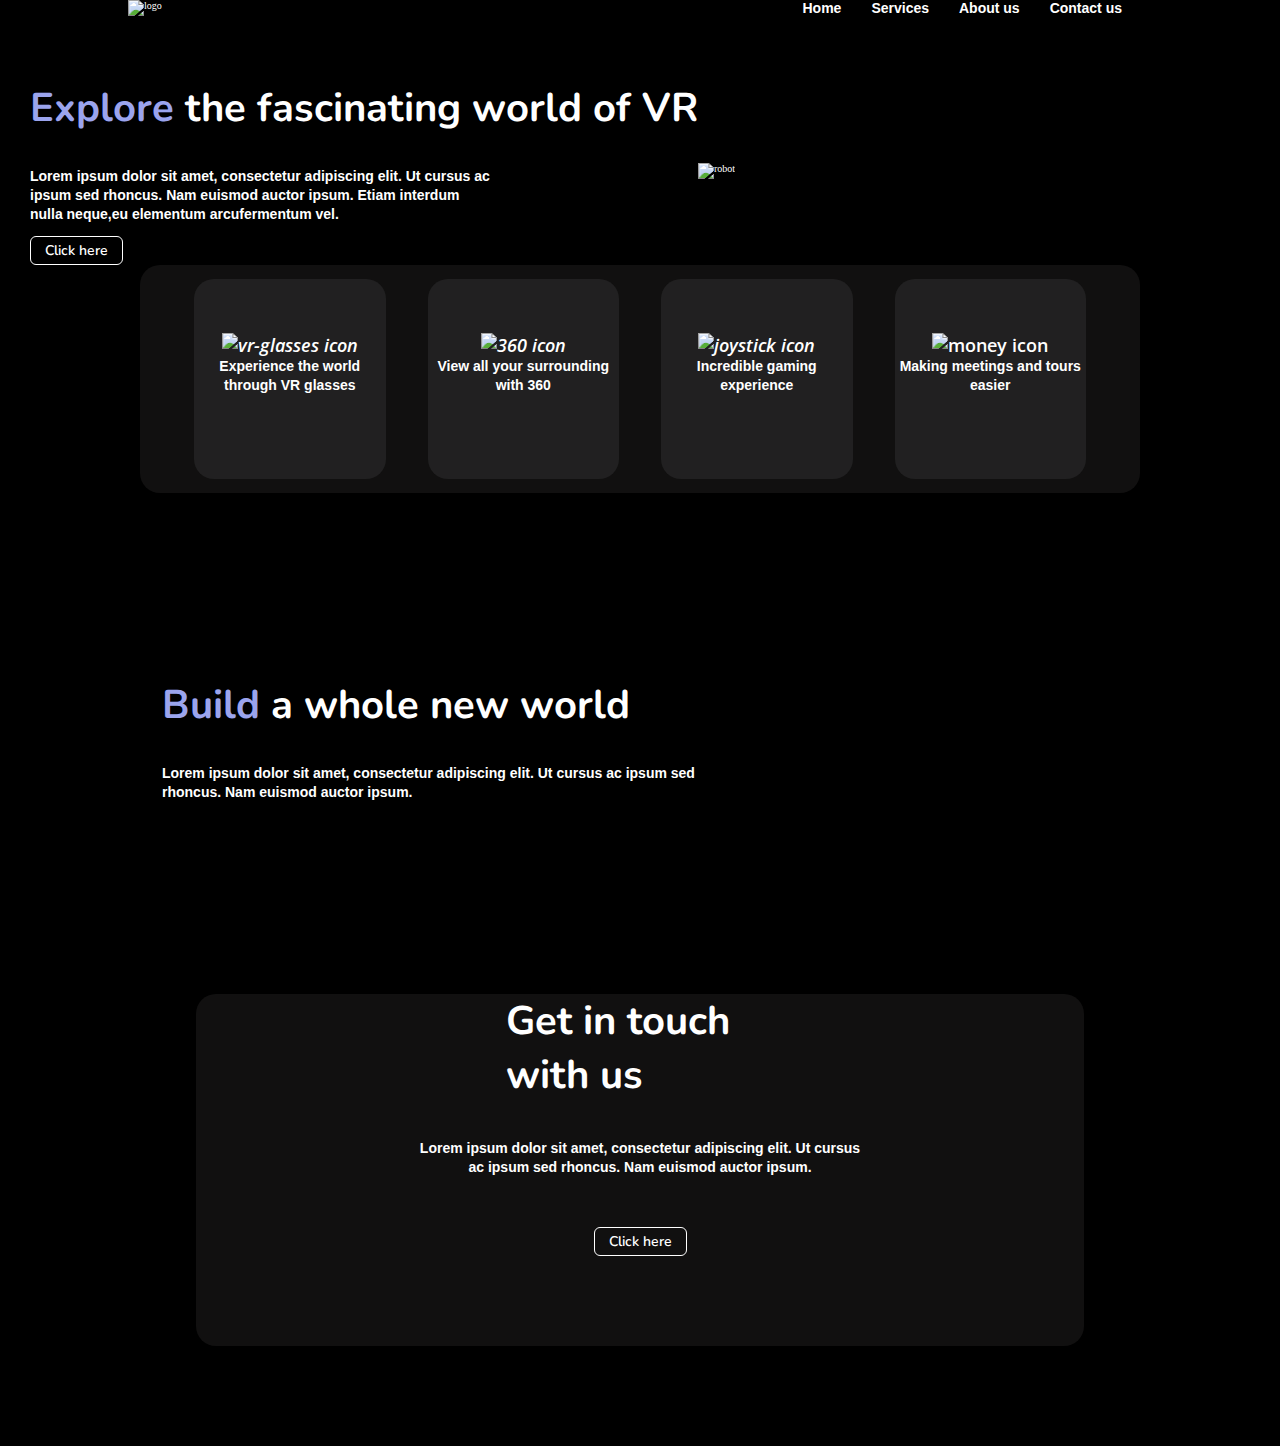
==== index.html @ 368f87bd "Add files via upload" ====
<!DOCTYPE html>
<html lang="pt-BR">

<head>
    <meta charset="UTF-8">
    <meta http-equiv="X-UA-Compatible" content="IE=edge">
    <meta name="viewport" content="width=device-width, initial-scale=1.0">
    <title>VR - Landing page</title>
    <!-- STYLES -->
    <link rel="stylesheet" href="main.css">

    <!-- FONTS -->
    <link rel="preconnect" href="https://fonts.googleapis.com">
    <link rel="preconnect" href="https://fonts.gstatic.com" crossorigin>
    <link href="https://fonts.googleapis.com/css2?family=Nunito:wght@700&family=Open+Sans:wght@600&display=swap"
        rel="stylesheet">
</head>

<body>
    <header>
        <div class="logo"><img src="./images/logo.svg" alt="logo"></div>
        <nav>
            <ul>
                <li><a href="#home" title="Home">Home</a></li>
                <li><a href="#services" title="Services">Services</a></li>
                <li><a href="#about" title="about us">About us</a></li>
                <li><a href="#contact" title Contact us>Contact us</a></li>
            </ul>
        </nav>
    </header>

    <main>
        <section id="home">
            <div class="ball"></div>

            <div class="container">
                <h2><span>Explore</span> the fascinating world of VR</h2>
                <p>Lorem ipsum dolor sit amet, consectetur adipiscing elit. Ut cursus ac <br> ipsum sed rhoncus. Nam
                    euismod
                    auctor ipsum. Etiam interdum <br> nulla neque,eu elementum arcufermentum vel.</p>
                <button>Click here</button>
            </div>

            <img src="images/background-img.svg" alt="robot">

            <div class="ball"></div>
        </section>

        <section id="category">
            <div class="container cards">

                <div class="card">
                    <i id="vr-glasses">
                        <img src="images/vr-glasses.svg" alt="vr-glasses icon">
                    </i>
                    <p>Experience the world through VR glasses</p>
                </div>
                <div class="card">
                    <i id="360">
                        <img src="images/360.svg" alt="360 icon">
                    </i>
                    <p>View all your surrounding with 360</p>
                </div>
                <div class="card">
                    <i id="joystick">
                        <img src="images/joystick.svg" alt="joystick icon">
                    </i>
                    <p>Incredible gaming experience</p>
                </div>
                <div class="card last">
                    <img src="images/money.svg" alt="money icon">
                    <p>
                        Making meetings and tours easier
                    </p>
                </div>
            </div>
        </section>

        <section id="services">
            <img src="images/man-vr.png" alt="">
            <div class="container">
                <h2><span>Build</span> a whole new world</h2>
                <p>Lorem ipsum dolor sit amet, consectetur adipiscing elit. Ut cursus ac ipsum sed rhoncus. Nam euismod
                    auctor ipsum.
                </p>
            </div>
    </main>
    </section>
    <footer id="footer">
        <div class="container">
            <h2>Get in touch <br> with us</h2>
            <p>Lorem ipsum dolor sit amet, consectetur adipiscing elit. Ut cursus ac ipsum sed rhoncus. Nam euismod
                auctor ipsum.
            </p>

            <button>Click here</button>
        </div>
    </footer>
</body>

</html>
---- main.css ----
/* ==*==*==*== Global ==*==*==*== */
* {
    margin: 0;
    padding: 0;
    box-sizing: border-box;    
}

body {
    background-color: #000;
    color: #fff;
}

:root {
    font-size: 62.5%;
    --font-white: #ffffff;
    --font-blue: #9ba4ed;
    --title-font: 'Nunito', sans-serif;
    --text-font: 'Opens sans', sans-serif;
    
}

button {
    font-family: var(--title-font);
    font-size: 1.4rem;
    font-weight: 600;

    border: solid 1px #fff;
    border-radius: 0.6rem;
    padding: 0.4rem 1.4rem;

    background-color: transparent;
    color: #fff;
    cursor: pointer;
    transition: 0.3s;

}

button:hover {
    background-color: #fff;
    color: #000;
    transition: 0.3s;
}

a {
    text-decoration: none;
    color: #fff;
}

a:hover {
    text-decoration: underline;
}

span {
    color: var(--font-blue);
}

h2 {
    font-family: var(--title-font);
    font-size: min(5.8rem, 40px);
    font-weight: bold;
    margin: 0.5rem 0;
}

p {
    font-family: var(--text-font);
    font-size: 1.4rem;
    font-weight: 600;
    line-height: 1.9rem;
    margin-bottom: 1.2rem;
}

/* ==*==*==*==  Header ==*==*==*== */
header{
    display: flex;
    justify-content: space-between;
    margin: auto;
    align-items: center;
    text-align: center;
    width: 80%;
}

header nav {
    margin-left: 2rem;
}

header ul {
    display: flex;
    align-items: center;
    list-style: none;
    color: #fff;
    font-family: var(--text-font);
    font-size: min(1.4rem, 20px);
    font-weight: 600;
}

header li {
    margin-right: min(6.6rem, 3rem);
}

/* ==*==*==*== Home ==*==*==*== */
#home {
    display: flex;
    align-items: center;
    margin: 6rem min(6.6rem, 3rem) 0;
}

#home h2 {
    margin-bottom: 3.2rem;
}

#home p {
    font-family: var(--text-font);
    font-size: 1.4rem;
    font-weight: 600;
    line-height: 1.9rem;
    margin-bottom: 1.2rem;
}

#home .background-img {
    width: 100%;
    height: 100%;    
    
}

/* ==*==*==*== Container ==*==*==*== */
#category .container {
    width: 100rem;
    padding: 1.4rem 5.4rem;
    background-color: #111010;
    color: #ffff;
    display: flex;
    justify-content: space-between;
    margin: 0 auto;
    /* margin-top: 25rem; */
    border-radius: 2rem;

    /* opacity: 0.3; */
    /* mix-blend-mode: screen; */
    /* filter: blur(2px); */
}

.card {
    width: 20rem;
    height: 20rem;  
    margin-right: 4.2rem;

    text-align: center;
    font-family: 'Open Sans', sans-serif;
    font-size: 1.8rem;
    font-weight: 600;
    color: #fff;
    background: #212021;
    border-radius: 2rem;
}

.card.last {
    margin-right: 0;
}

.card img {
    width: 4rem;
    height: 4rem;
    margin-top: 5.4rem;
}

/* ==*==*==*== Services ==*==*==*== */
#services {
    margin: 18rem min(6.6rem, 3rem);
    display: flex;
    align-items: center;
}

#services .container{  
    margin-left: 13.2rem;
}

#services h2 {
    margin-bottom: 3.2rem;
}

#services p {
    font-family: var(--text-font);
    width: 75%;
    font-size: 1.4rem;
    font-weight: 600;
    line-height: 1.9rem;
    margin-bottom: 1.2rem;
}

/* ==*==*==*== Footer ==*==*==*== */
#footer {
    align-items: center;
    text-align: center;
    margin: auto;
    margin-bottom: 10rem;
    width: 88.8rem;
    
    text-align: center;
    font-family: 'Open Sans', sans-serif;
    font-size: 1.8rem;
    font-weight: 600;
    color: #fff;
    background: #111010;
    border-radius: 2rem;
    padding: 0 22rem 0 22rem;

}

#footer h2{
    text-align: left;
    margin-top: 1.7rem;
    margin-bottom: 3.7rem;
    margin-left: 20%;
    margin-right: -50%;
}

#footer p {
    margin-bottom: 5rem;
}

#footer button {
    margin-bottom: 9rem;
}

/* ==*==*==*== Ball ==*==*==*== */
.ball {
    position: absolute;
    z-index: -1;
    opacity: 0.35; 
    clip-path: circle(); 
    background-image: radial-gradient(
        rgba(31, 195, 231, 0.84375) 10%,
        #1F34E7 20%, #000 50%, transparent 50%);
    filter: blur(13rem);        
}

.ball.big.top {
    height: 75rem;
    width: 75rem;
    margin-top: -65rem;
    margin-left: 70rem;
}

/* ==*==*==*== Responsive ==*==*==*== */
/* @media (max-width: 1000px) {
    :root {
        font-size: 50%;
    }

    #home {
        display: block;
        width: 90%;
        margin: auto;
    }

    .cards {
        color: red;
    }

    .background-img {
        width: 10rem;
        height: 10rem;
    }
} */
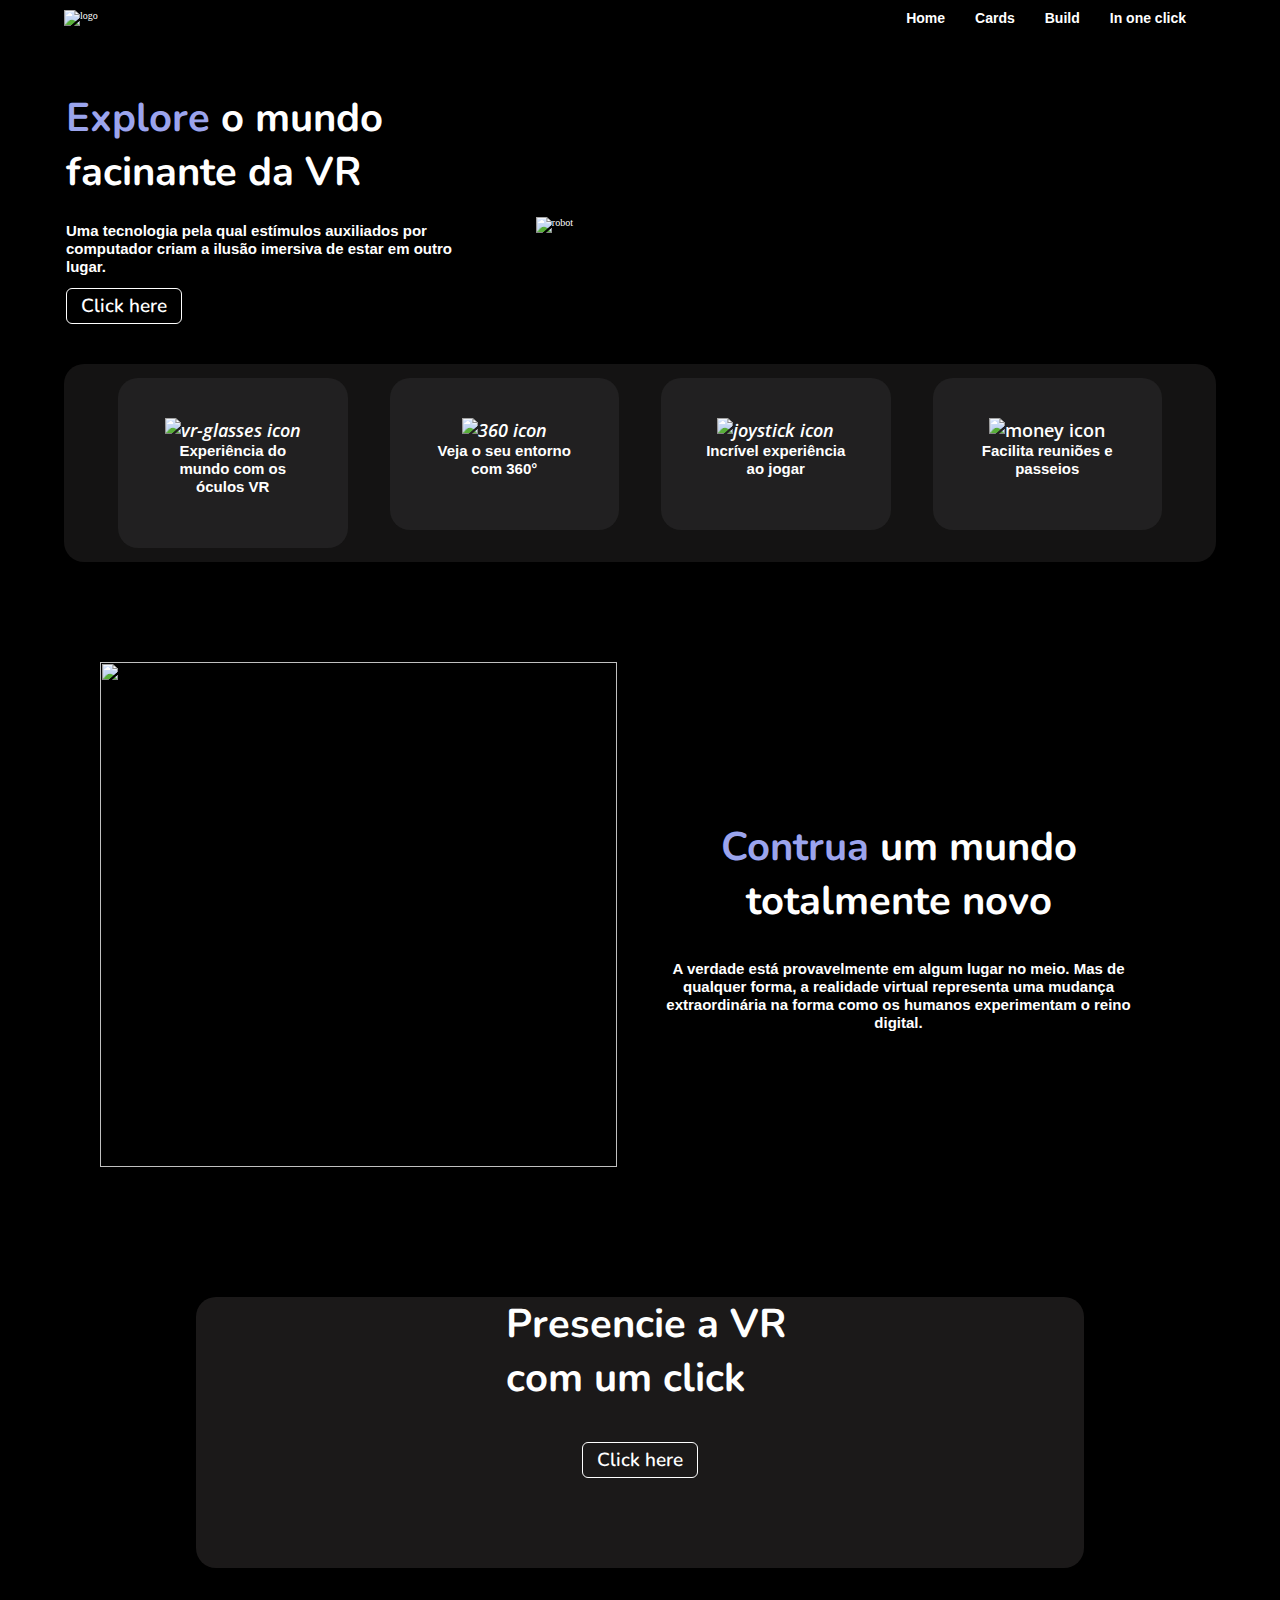
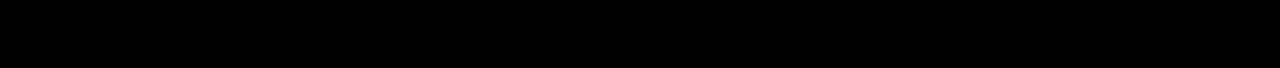
==== commit fad45c85: "Add files via upload" ====
--- a/index.html
+++ b/index.html
@@ -22,9 +22,9 @@
         <nav>
             <ul>
                 <li><a href="#home" title="Home">Home</a></li>
-                <li><a href="#services" title="Services">Services</a></li>
-                <li><a href="#about" title="about us">About us</a></li>
-                <li><a href="#contact" title Contact us>Contact us</a></li>
+                <li><a href="#category" title="Services">Cards</a></li>
+                <li><a href="#services" title="about us">Build</a></li>
+                <li><a href="#contact" title Contact us>In one click</a></li>
             </ul>
         </nav>
     </header>
@@ -34,14 +34,15 @@
             <div class="ball"></div>
 
             <div class="container">
-                <h2><span>Explore</span> the fascinating world of VR</h2>
-                <p>Lorem ipsum dolor sit amet, consectetur adipiscing elit. Ut cursus ac <br> ipsum sed rhoncus. Nam
-                    euismod
-                    auctor ipsum. Etiam interdum <br> nulla neque,eu elementum arcufermentum vel.</p>
-                <button>Click here</button>
+                <h2><span>Explore</span> o mundo facinante da VR</h2>
+                <p><br>Uma tecnologia pela qual estímulos auxiliados por computador criam a ilusão imersiva de estar em
+                    outro lugar. </p>
+                <a href="pages/page1.html">
+                    <button>Click here</button>
+                </a>
             </div>
 
-            <img src="images/background-img.svg" alt="robot">
+            <img src="images/background-img.svg" alt="robot" class="background-img ">
 
             <div class="ball"></div>
         </section>
@@ -51,26 +52,26 @@
 
                 <div class="card">
                     <i id="vr-glasses">
-                        <img src="images/vr-glasses.svg" alt="vr-glasses icon">
+                        <img src="images/vr-glasses.svg" alt="vr-glasses icon" class="icon">
                     </i>
-                    <p>Experience the world through VR glasses</p>
+                    <p>Experiência do mundo com os óculos VR</p>
                 </div>
                 <div class="card">
                     <i id="360">
-                        <img src="images/360.svg" alt="360 icon">
+                        <img src="images/360.svg" alt="360 icon" class="icon">
                     </i>
-                    <p>View all your surrounding with 360</p>
+                    <p>Veja o seu entorno com 360°</p>
                 </div>
                 <div class="card">
                     <i id="joystick">
-                        <img src="images/joystick.svg" alt="joystick icon">
+                        <img src="images/joystick.svg" alt="joystick icon" class="icon">
                     </i>
-                    <p>Incredible gaming experience</p>
+                    <p>Incrível experiência ao jogar</p>
                 </div>
                 <div class="card last">
-                    <img src="images/money.svg" alt="money icon">
+                    <img src="images/money.svg" alt="money icon" class="icon">
                     <p>
-                        Making meetings and tours easier
+                        Facilita reuniões e passeios
                     </p>
                 </div>
             </div>
@@ -79,21 +80,19 @@
         <section id="services">
             <img src="images/man-vr.png" alt="">
             <div class="container">
-                <h2><span>Build</span> a whole new world</h2>
-                <p>Lorem ipsum dolor sit amet, consectetur adipiscing elit. Ut cursus ac ipsum sed rhoncus. Nam euismod
-                    auctor ipsum.
+                <h2><span>Contrua</span> um mundo totalmente novo</h2>
+                <p>A verdade está provavelmente em algum lugar no meio. Mas de qualquer forma, a realidade virtual
+                    representa uma mudança extraordinária na forma como os humanos experimentam o reino digital.
                 </p>
             </div>
     </main>
     </section>
     <footer id="footer">
-        <div class="container">
-            <h2>Get in touch <br> with us</h2>
-            <p>Lorem ipsum dolor sit amet, consectetur adipiscing elit. Ut cursus ac ipsum sed rhoncus. Nam euismod
-                auctor ipsum.
-            </p>
-
-            <button>Click here</button>
+        <div class="container" id="contact">
+            <h2>Presencie a VR <br> com um click</h2>
+            <a href="pages/page1.html">
+                <button>Click here</button>
+            </a>
         </div>
     </footer>
 </body>
--- a/main.css
+++ b/main.css
@@ -2,12 +2,16 @@
 * {
     margin: 0;
     padding: 0;
-    box-sizing: border-box;    
+    box-sizing: border-box;
 }
 
 body {
     background-color: #000;
     color: #fff;
+}
+
+main {
+    margin-top: 3rem;
 }
 
 :root {
@@ -16,12 +20,12 @@
     --font-blue: #9ba4ed;
     --title-font: 'Nunito', sans-serif;
     --text-font: 'Opens sans', sans-serif;
-    
+
 }
 
 button {
     font-family: var(--title-font);
-    font-size: 1.4rem;
+    font-size: 1.9rem;
     font-weight: 600;
 
     border: solid 1px #fff;
@@ -63,20 +67,23 @@
 
 p {
     font-family: var(--text-font);
-    font-size: 1.4rem;
-    font-weight: 600;
-    line-height: 1.9rem;
+    width: 90%;
+    text-align: left;
+    font-size: 1.5rem;
+    line-height: 1.8rem;
+    font-weight: 600;
     margin-bottom: 1.2rem;
 }
 
 /* ==*==*==*==  Header ==*==*==*== */
-header{
+
+header {
     display: flex;
     justify-content: space-between;
-    margin: auto;
-    align-items: center;
-    text-align: center;
-    width: 80%;
+    width: 90%;
+    margin: 1rem auto;
+    align-items: center;
+    text-align: center;
 }
 
 header nav {
@@ -101,48 +108,57 @@
 #home {
     display: flex;
     align-items: center;
-    margin: 6rem min(6.6rem, 3rem) 0;
+    margin: 6rem min(6.6rem, 12rem) 0;
+}
+
+#home .container {
+    margin-bottom: 4rem;
 }
 
 #home h2 {
-    margin-bottom: 3.2rem;
+    /* margin-bottom: 3.2rem; */
 }
 
 #home p {
     font-family: var(--text-font);
-    font-size: 1.4rem;
-    font-weight: 600;
-    line-height: 1.9rem;
+    font-size: 1.5rem;
+    line-height: 1.8rem;
+    font-weight: 600;
+    margin-left: 0;
     margin-bottom: 1.2rem;
 }
 
 #home .background-img {
     width: 100%;
-    height: 100%;    
-    
+    height: 100%;
 }
 
 /* ==*==*==*== Container ==*==*==*== */
-#category .container {
-    width: 100rem;
+#category .cards {
+    display: flex;
+    width: 90%;
     padding: 1.4rem 5.4rem;
-    background-color: #111010;
+    background-color: #141313;
     color: #ffff;
-    display: flex;
-    justify-content: space-between;
     margin: 0 auto;
-    /* margin-top: 25rem; */
     border-radius: 2rem;
 
+    /* justify-content: space-between; */
     /* opacity: 0.3; */
     /* mix-blend-mode: screen; */
     /* filter: blur(2px); */
 }
 
+.icon {
+    width: 100%;
+    height: 100%;
+}
+
 .card {
-    width: 20rem;
-    height: 20rem;  
+    width: 100%;
+    height: 100%;
     margin-right: 4.2rem;
+    padding: 4rem;
 
     text-align: center;
     font-family: 'Open Sans', sans-serif;
@@ -153,25 +169,37 @@
     border-radius: 2rem;
 }
 
+.card p {
+    width: 100%;
+    text-align: center;
+}
+
 .card.last {
     margin-right: 0;
 }
 
 .card img {
-    width: 4rem;
-    height: 4rem;
-    margin-top: 5.4rem;
+    width: 10rem;
+    height: 10rem;
+    /* margin-top: 5.4rem; */
 }
 
 /* ==*==*==*== Services ==*==*==*== */
 #services {
-    margin: 18rem min(6.6rem, 3rem);
-    display: flex;
-    align-items: center;
-}
-
-#services .container{  
-    margin-left: 13.2rem;
+    margin: 10rem;
+    display: flex;
+    text-align: center;
+    align-items: center;
+}
+
+#services .container {
+    margin-left: 0;
+}
+
+#services img {
+    width: 517px;
+    height: 505px;
+    margin-bottom: 3rem;
 }
 
 #services h2 {
@@ -180,42 +208,46 @@
 
 #services p {
     font-family: var(--text-font);
-    width: 75%;
-    font-size: 1.4rem;
-    font-weight: 600;
-    line-height: 1.9rem;
+    /* width: 90%; */
+    margin: auto;
+    text-align: center;
+    font-size: 1.5rem;
+    line-height: 1.8rem;
+    font-weight: 600;
     margin-bottom: 1.2rem;
 }
 
 /* ==*==*==*== Footer ==*==*==*== */
-#footer {
+#footer,
+footer {
     align-items: center;
     text-align: center;
     margin: auto;
     margin-bottom: 10rem;
     width: 88.8rem;
-    
+
     text-align: center;
     font-family: 'Open Sans', sans-serif;
     font-size: 1.8rem;
     font-weight: 600;
     color: #fff;
-    background: #111010;
+    background: #1b1919;
     border-radius: 2rem;
     padding: 0 22rem 0 22rem;
 
 }
 
-#footer h2{
+#footer h2 {
+    width: 70%;
     text-align: left;
+    margin-left: 20%;
     margin-top: 1.7rem;
     margin-bottom: 3.7rem;
-    margin-left: 20%;
-    margin-right: -50%;
 }
 
 #footer p {
     margin-bottom: 5rem;
+    text-align: center;
 }
 
 #footer button {
@@ -223,7 +255,7 @@
 }
 
 /* ==*==*==*== Ball ==*==*==*== */
-.ball {
+/* .ball {
     position: absolute;
     z-index: -1;
     opacity: 0.35; 
@@ -239,10 +271,10 @@
     width: 75rem;
     margin-top: -65rem;
     margin-left: 70rem;
-}
+} */
 
 /* ==*==*==*== Responsive ==*==*==*== */
-/* @media (max-width: 1000px) {
+@media (max-width: 1000px) {
     :root {
         font-size: 50%;
     }
@@ -253,12 +285,52 @@
         margin: auto;
     }
 
-    .cards {
-        color: red;
-    }
-
-    .background-img {
-        width: 10rem;
-        height: 10rem;
-    }
-} */
+    #home h2 {
+        font-size: 4rem;
+    }
+
+    #category .cards {
+        width: 100%;
+        display: block;
+    }
+
+    .card {
+        margin-bottom: 3rem;
+    }
+
+    #services {
+        display: block
+    }
+
+    #services p {
+        width: 90%;
+        margin: auto;
+        text-align: left;
+        font-size: 1.7rem;
+        line-height: 1.9rem;
+        font-weight: 600;
+        margin-bottom: 1.2rem;
+    }
+
+    #services img {
+        width: 95%;
+        height: 95%;
+    }
+
+    #footer {
+        width: 100%;
+        padding: 0 20%;
+    }
+
+    #footer p {
+        width: 100%;
+    }
+
+    #footer h2 {
+        width: 100%;
+        text-align: left;
+        margin-left: 0;
+        margin-top: 1.7rem;
+        margin-bottom: 3.7rem;
+    }
+}